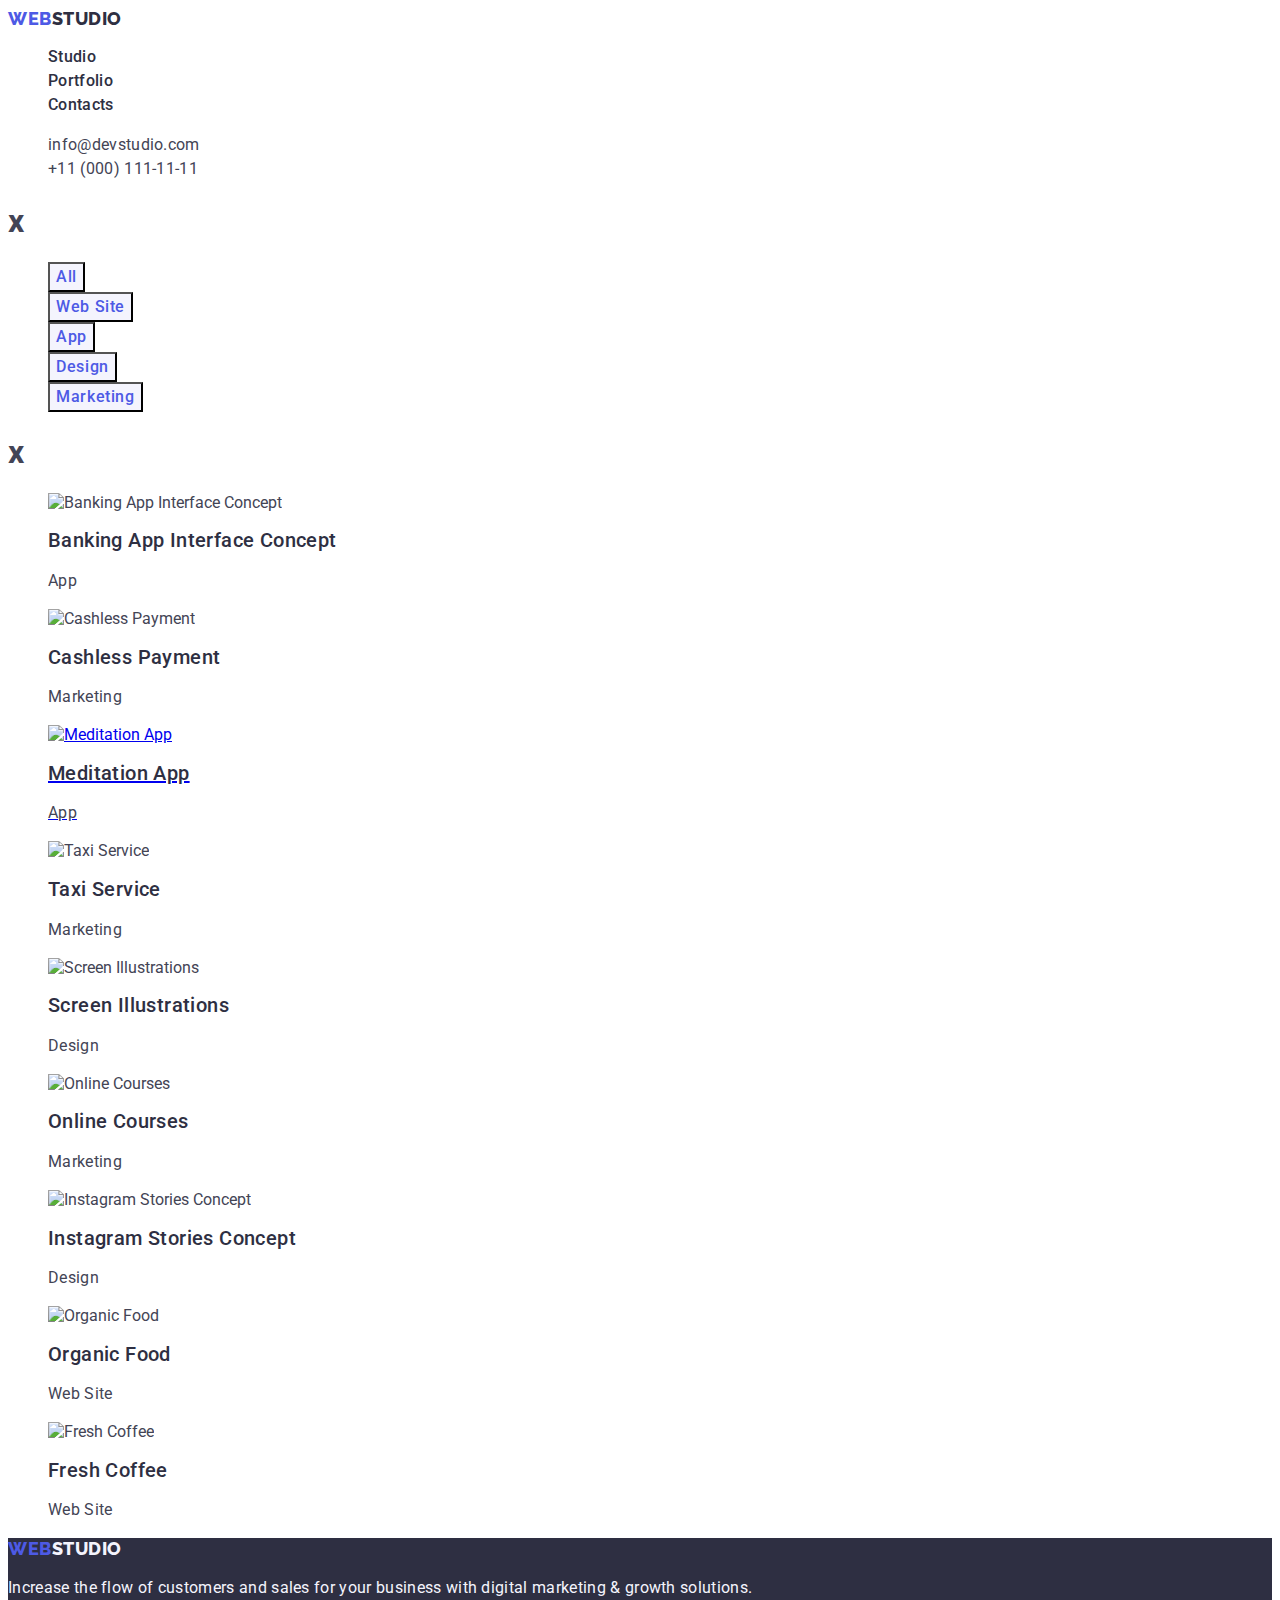
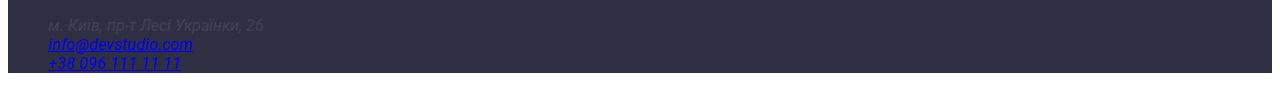
==== portfolio.html @ 15f77761 "1111" ====
<!DOCTYPE html>
<html lang="en">

<head>
    <meta charset="UTF-8">
    <meta http-equiv="X-UA-Compatible" content="IE=edge">
    <meta name="viewport" content="width=device-width, initial-scale=1.0">
    <link rel="preconnect" href="https://fonts.googleapis.com">
    <link rel="preconnect" href="https://fonts.gstatic.com" crossorigin>
    <link href="https://fonts.googleapis.com/css2?family=Raleway:wght@800&family=Roboto:wght@400;500;700&display=swap"
        rel="stylesheet">
    <link rel="preconnect" href="https://fonts.googleapis.com">
    <link rel="preconnect" href="https://fonts.gstatic.com" crossorigin>
    <link href="https://fonts.googleapis.com/css2?family=Roboto:wght@400;500;700&display=swap" rel="stylesheet">
    <title>Студія</title>
    <link rel="stylesheet" href="./css/styles.css">
</head>

<body>
        <header class="header">
            <nav class="nav">
                <a href="./index.html" class="header-logo link">Web<span>Studio</span></a>
                <ul class="header-menu list">
                    <li class="header-menu-item"><a href="./index.html" class="header-menu link list">Studio</a></li>
                    <li class="header-menu-item"><a href="./portfolio.html" class="header-menu link list">Portfolio</a></li>
                    <li class="header-menu-item"><a href="" class="header-menu link list">Contacts</a></li>
                </ul>
            </nav>
            <address class="address">
                <ul class="address-menu list">
                    <li class="address-menu-item ">
                        <a href="mailto:info@devstudio.com" class="address-menu link">info@devstudio.com</a>
                    </li>
                    <li class="address-menu-item">
                        <a href="tel:+110001111111" class="address-menu link">+11 (000) 111-11-11</a>
                    </li>
                </ul>
            </address>
        </header>

    <main>
    <section>
<h1 class="p-hero-title">x</h1>
<ul class="p-hero-menu list">
    <li class="p-hero-menu-item"><button type="button" class="p-btn">All</button></li>
    <li class="p-hero-menu-item"><button type="button" class="p-btn">Web Site</button></li>
    <li class="p-hero-menu-item"><button type="button" class="p-btn">App</button></li>
    <li class="p-hero-menu-item"><button type="button" class="p-btn">Design</button></li>
    <li class="p-hero-menu-item"><button type="button" class="p-btn">Marketing</button></li>
</ul>

<h1 class="p-direction-title">x</h1>
<ul class="p-direction-menu list">
    <li class="p-direction-menu-item link">
        <a href="./" target="_blank"></a>
        <img src="./images/img_(5)(1).jpg" alt="Banking App Interface Concept" width="360" />
        <h2 class="p-direction-subtitle">Banking App Interface Concept</h2>
        <p class="p-direction-text">App</p>
    </li>
    <li class="p-direction-menu-item link">
        <a href="./" target="_blank"></a>
        <img src="./images/img_(6)(1).jpg" alt="Cashless Payment" width="360" />
        <h2 class="p-direction-subtitle">Cashless Payment</h2>
        <p class="p-direction-text">Marketing</p>
    </li>
    <li class="p-direction-menu-item link"></a>
        <a href="./" target="_blank">
        <img src="./images/img_(7)(1).jpg" alt="Meditation App" width="360" />
        <h2 class="p-direction-subtitle">Meditation App</h2>
        <p class="p-direction-text">App</p>
    </li>
    <li class="p-direction-menu-item link">
        <a href="./" target="_blank"></a>
        <img src="./images/img_(8)(1).jpg" alt="Taxi Service" width="360" />
        <h2 class="p-direction-subtitle">Taxi Service</h2>
        <p class="p-direction-text">Marketing</p>
    </li>
    <li class="p-direction-menu-item link">
        <a href="./" target="_blank"></a>
        <img src="./images/img_(9)(1).jpg" alt="Screen Illustrations" width="360" />
        <h2 class="p-direction-subtitle">Screen Illustrations</h2>
        <p class="p-direction-text">Design</p>
    </li>
    <li class="p-direction-menu-item link">
        <a href="./" target="_blank"></a>
        <img src="./images/img_(10)(1).jpg" alt="Online Courses" width="360" />
        <h2 class="p-direction-subtitle">Online Courses</h2>
        <p class="p-direction-text">Marketing</p>
    </li>
    <li class="p-direction-menu-item link">
        <a href="./" target="_blank"></a>
        <img src="./images/img_(11)(1).jpg" alt="Instagram Stories Concept" width="360" />
        <h2 class="p-direction-subtitle">Instagram Stories Concept</h2>
        <p class="p-direction-text">Design</p>
    </li>
    <li class="p-direction-menu-item link">
        <a href="./" target="_blank"></a>
        <img src="./images/img_(12)(1).jpg" alt="Organic Food" width="360" />
        <h2 class="p-direction-subtitle">Organic Food</h2>
        <p class="p-direction-text">Web Site</p>    
    </li>
    <li class="p-direction-menu-item link">
        <a href="./" target="_blank"></a>
        <img src="./images/img_(13)(1).jpg" alt="Fresh Coffee" width="360" />
        <h2 class="p-direction-subtitle">Fresh Coffee</h2>
        <p class="p-direction-text">Web Site</p>
    </li>
</ul>
    </section>
    </main>


    <footer class="footer">
        <a href="./index.html" class="p-logo link">Web<span class="span">Studio</span></a>
        <p class="footer-text">Increase the flow of customers and sales for your business with digital marketing & growth
            solutions.</p>
        <address class="p-adress">
            <ul class="p-address-menu list">
                <li>
                    м. Київ, пр-т Лесі Українки, 26
                </li>
                <li>
                    <a href="mailto:info@devstudio.com">info@devstudio.com</a>
                </li>
                <li>
                    <a href="tel:+380961111111">+38 096 111 11 11</a>
                </li>
            </ul>
        </address>
    </footer>
    
</body>

</html>
---- css/styles.css ----
:root {
--hero-color: #FFFFFF;
--main-color: #2E2F42;
--second-color: #434455;
}



body {
    font-family: 'Roboto', sans-serif;
    color: #434455;
    background-color:#FFFFFF;
}

.header-logo {
    font-family: 'Raleway', sans-serif;
    font-size: 18px;
    font-weight: 800;
    line-height: 1.17;
    letter-spacing: 0.03em;
    text-transform: uppercase;
    color: #4d5ae5;
    text-decoration: none;
}
.header-menu-item {
    font-weight: 500;
    font-size: 16px;
    line-height: 1.5;
    letter-spacing: 0.02em;
    color: #2e2f42;
}
.header-logo span {
    color: #2e2f42;


}

.header-menu {
    font-weight: 500;
    font-size: 16px;
    line-height: 1.5;
    letter-spacing: 0.02em;
    color: #2e2f42;
}

.link {
    text-decoration: none;
}

.list {
    list-style: none;
}

.header-menu-item:hover {
    color: #404bbf;
}

.header-menu-item:focus {
        color: #404bbf;
    }

.address {
    font-style: normal;
    line-height: 1.5;
    letter-spacing: 0.02em;
    color: #434455;
}
.address-menu:hover {
    color: #404bbf;
}

.address-menu:focus {
    color: #404bbf;
}

.direction-menu-item:hover {
    color: #2e2f42;
}






.hero {
    background-color: #2e2f42;
}
.hero-title {
    font-family: "Roboto", sans-serif;
    font-size: 56px;
    font-weight: 700;
    line-height: 1.07;
    letter-spacing: 0.02em;
    color: #ffffff;
    text-align: center;
}
.btn {
    font-family: "Roboto", sans-serif;
    font-size: 16px;
    font-weight: 500;
    line-height: 1.5;
    letter-spacing: 0.04em;
    color: #ffffff;
    background-color: #4D5AE5;
    cursor: pointer;
}
.direction-subtitle {
font-weight: 500;
font-size: 20px;
line-height: 1.2;
letter-spacing: 0.02em;
color: #2e2f42;
}
.direction-text {
    font-size: 16px;
    font-weight: 400;
    line-height: 24px;
    letter-spacing: 0.02em;
    
}
.working-title {
    font-size: 36px;
    line-height: 1.11;
    text-align: center;
    letter-spacing: 0.02em;
    text-transform: capitalize;
    color: #2e2f42;
    
    
}

.working-menu-item {
line-height: 1.5;
letter-spacing: 0.02em;
color: #434455;

}
.team-title {
    font-size: 36px;
    line-height: 1.11;
    text-align: center;
    letter-spacing: 0.02em;
    text-transform: capitalize;
    color: #2e2f42;
}
.team {
background-color: #F4F4FD;
font-size: 36px;
line-height: 1.11;
text-align: center;
letter-spacing: 0.02em;
text-transform: capitalize; 
color: #2e2f42;
}


.team-subtitle {
    font-size: 20px;
    font-weight: 500;
    line-height: 1.2;
    letter-spacing: 0.02em;
    
}

.team-text {
    font-size: 16px;
    font-weight: 400;
    line-height: 1.5;
    letter-spacing: 0.02em;
    color: #434455;
}

.team-menu-item {
background-color: #FFFFFF;

}



.address-menu-item {
    font-size: 16px;
    font-weight: 400;
    line-height: 1.5;
    letter-spacing: 0.02em;
    text-align: left;
    
}




.p-btn{
font-family: "Roboto", sans-serif;
font-weight: 500;
font-size: 16px;
line-height: 1.5;
letter-spacing: 0.04em;
color: #4d5ae5;
background-color: #F4F4FD;
cursor: pointer;
}

.header-menu:hover {
color: #404bbf;
}

.header-menu:focus {
color: #404bbf;
}

.p-btn:hover {
color: #404bbf;

}

.p-btn:focus {
color: #404bbf;
}

.btn:hover {
color: #404bbf;
background-color: #404BBF;
}

.btn:focus {
color: #404bbf;
background-color: #404BBF;
}



.header-menu:hover {
color: #404bbf;
}
.header-menu:focus {
color: #404bbf;
}
.p-btn {
    font-family: "Roboto", sans-serif;
    font-size: 16px;
    font-weight: 500;
    line-height: 1.5;
    letter-spacing: 0.04em;
    text-align: center;
    background-color: #F4F4FD;
}
.p-direction-subtitle {
    font-size: 20px;
    font-weight: 500;
    line-height: 1.20;
    letter-spacing: 0.02em;
    color: #2e2f42;
}
.p-direction-text {
    font-size: 16px;
    font-weight: 400;
    line-height: 1.5;
    letter-spacing: 0.02em;
    color: #434455;
}
.footer-text {
line-height: 1.5;
color:#F4F4FD;
letter-spacing: 0.02em;
}

.footer {
    background-color: #2e2f42;
}
.p-logo {
    font-family: "Raleway", sans-serif;
    font-weight: 800;
    font-size: 18px;
    line-height: 1.17;
    letter-spacing: 0.03em;
    text-transform: uppercase;
    color: #4d5ae5;
}
.span {
    color: #f4f4fd;
    

}

.address-menu {
font-size: 16px;
line-height: 1.5;
letter-spacing: 0.02em;
color: #434455;
}
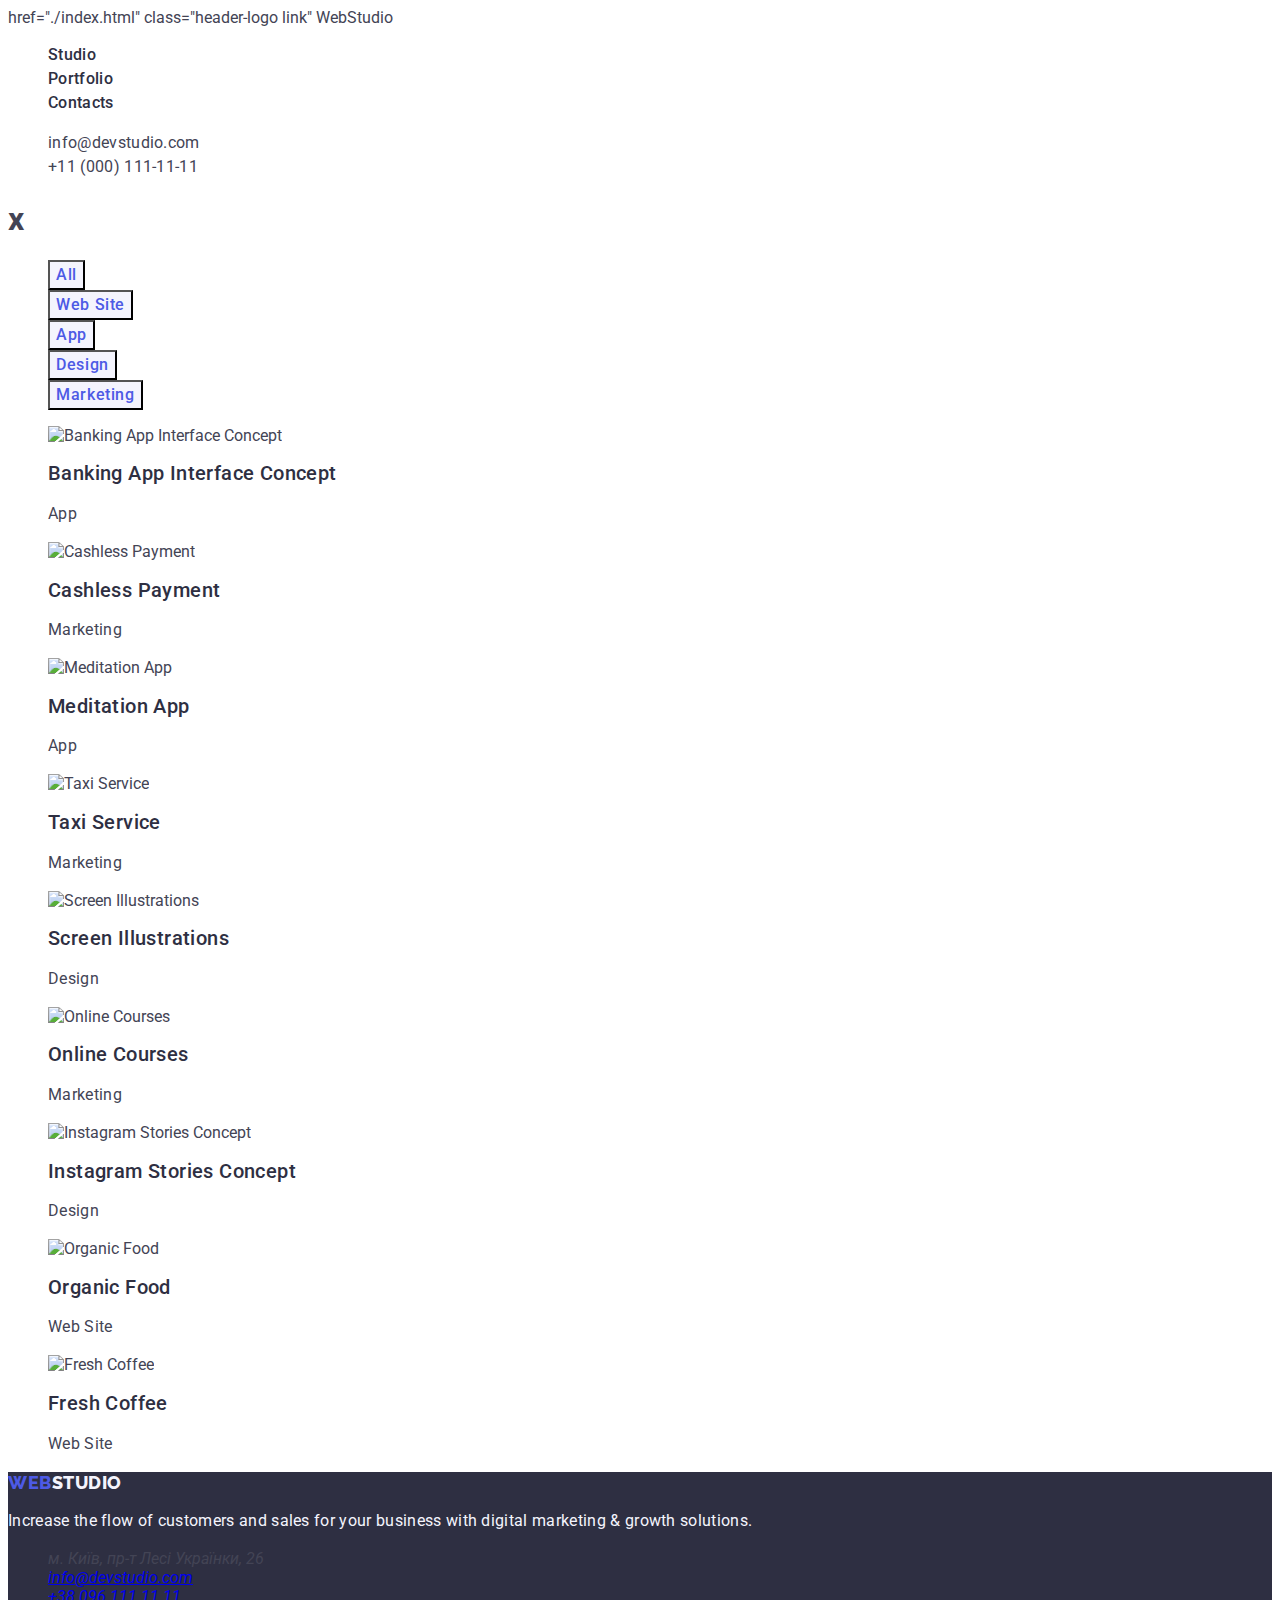
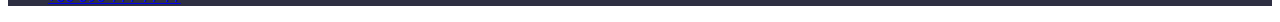
==== commit 78e99cf2: "6661" ====
--- a/portfolio.html
+++ b/portfolio.html
@@ -17,9 +17,10 @@
 </head>
 
 <body>
+    
         <header class="header">
             <nav class="nav">
-                <a href="./index.html" class="header-logo link">Web<span>Studio</span></a>
+               <a>href="./index.html" class="header-logo link" Web<span>Studio</span></a>
                 <ul class="header-menu list">
                     <li class="header-menu-item"><a href="./index.html" class="header-menu link list">Studio</a></li>
                     <li class="header-menu-item"><a href="./portfolio.html" class="header-menu link list">Portfolio</a></li>
@@ -49,7 +50,7 @@
     <li class="p-hero-menu-item"><button type="button" class="p-btn">Marketing</button></li>
 </ul>
 
-<h1 class="p-direction-title">x</h1>
+
 <ul class="p-direction-menu list">
     <li class="p-direction-menu-item link">
         <a href="./" target="_blank"></a>
@@ -63,12 +64,13 @@
         <h2 class="p-direction-subtitle">Cashless Payment</h2>
         <p class="p-direction-text">Marketing</p>
     </li>
-    <li class="p-direction-menu-item link"></a>
-        <a href="./" target="_blank">
+    <li class="p-direction-menu-item link">
+        <a href="./" target="_blank"></a>
         <img src="./images/img_(7)(1).jpg" alt="Meditation App" width="360" />
         <h2 class="p-direction-subtitle">Meditation App</h2>
         <p class="p-direction-text">App</p>
     </li>
+    
     <li class="p-direction-menu-item link">
         <a href="./" target="_blank"></a>
         <img src="./images/img_(8)(1).jpg" alt="Taxi Service" width="360" />
--- a/css/styles.css
+++ b/css/styles.css
@@ -126,7 +126,9 @@
     text-transform: capitalize;
     color: #2e2f42;
     
-    
+ 
+    
+
 }
 
 .working-menu-item {
@@ -209,12 +211,14 @@
 }
 
 .p-btn:hover {
-color: #404bbf;
+color: #FFFFFF;
+background-color: #404BBF;
 
 }
 
 .p-btn:focus {
-color: #404bbf;
+color: #FFFFFF;
+background-color: #404BBF;
 }
 
 .btn:hover {
@@ -278,7 +282,6 @@
 }
 .span {
     color: #f4f4fd;
-    
 
 }
 
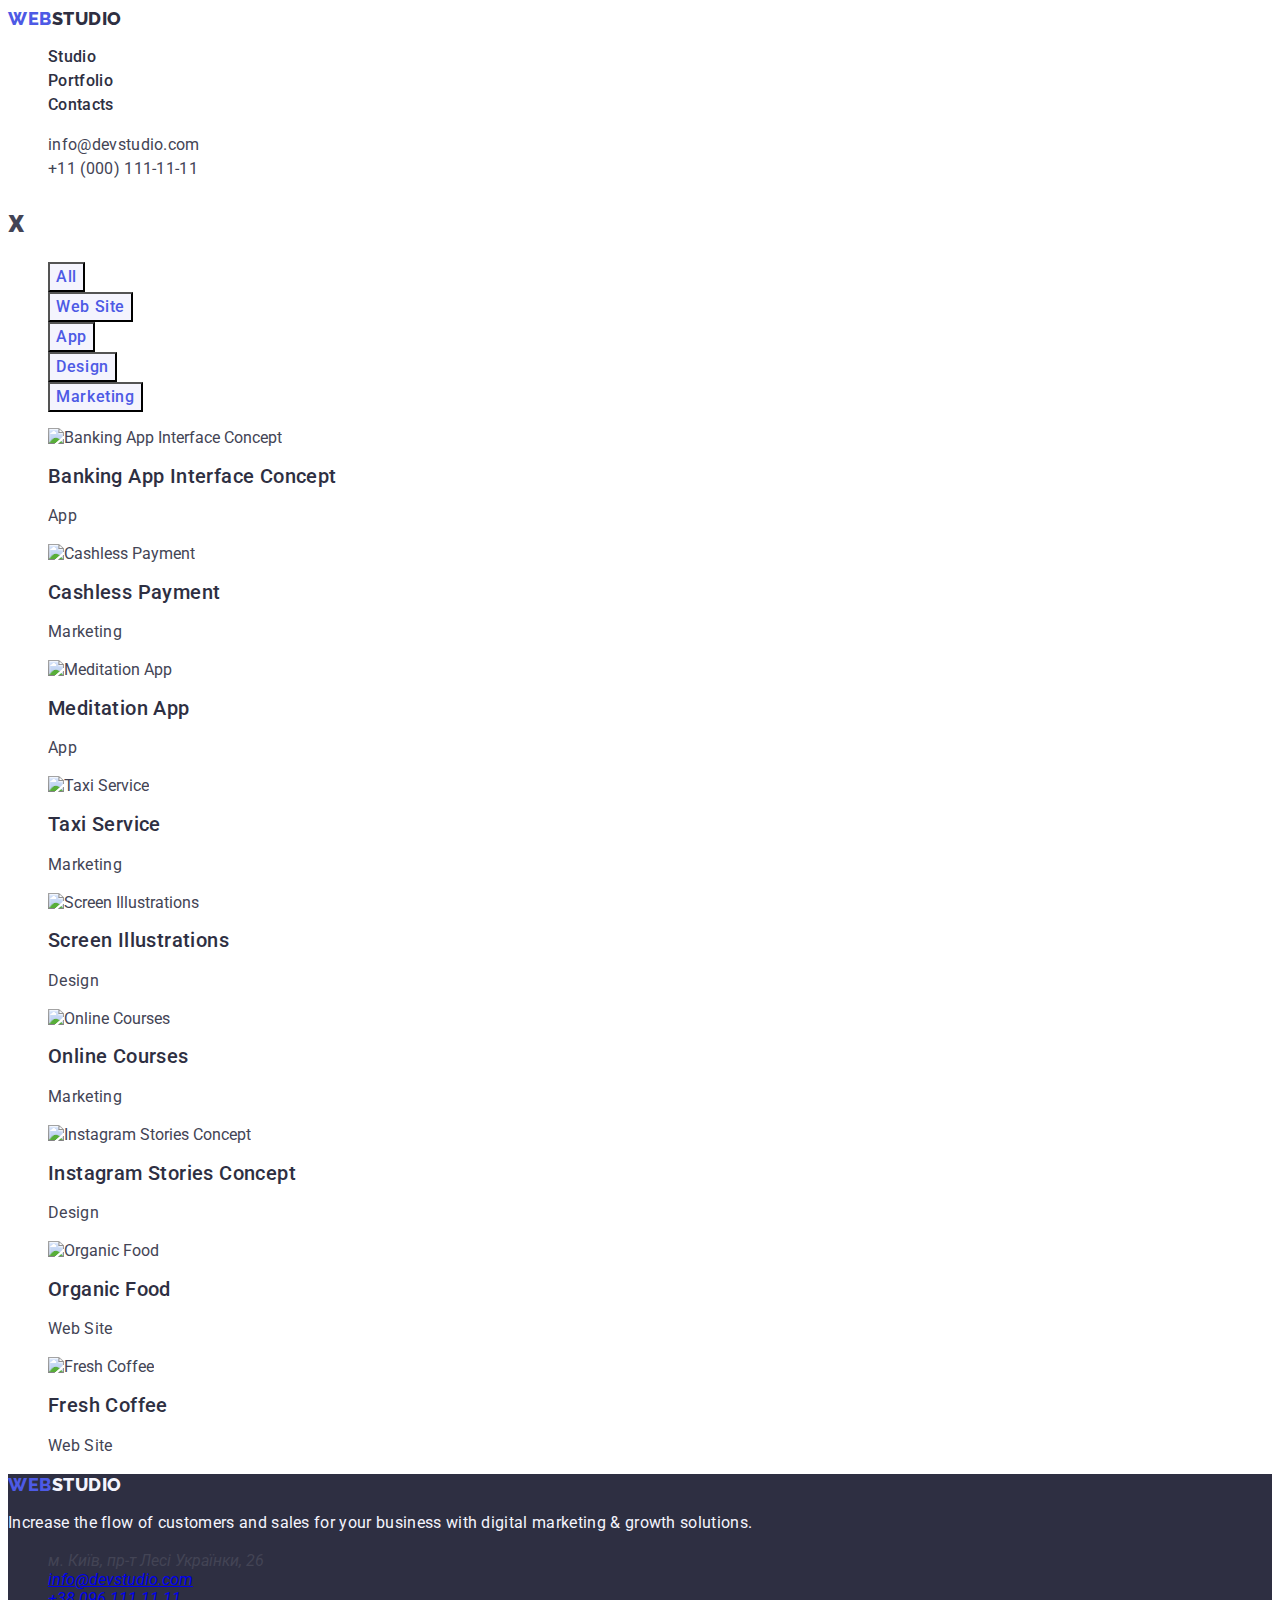
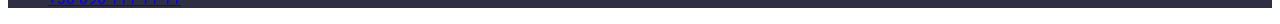
==== commit 72554c23: "66611" ====
--- a/portfolio.html
+++ b/portfolio.html
@@ -20,7 +20,8 @@
     
         <header class="header">
             <nav class="nav">
-               <a>href="./index.html" class="header-logo link" Web<span>Studio</span></a>
+                
+<a href="./index.html" class="header-logo link">Web<span>Studio</span></a>
                 <ul class="header-menu list">
                     <li class="header-menu-item"><a href="./index.html" class="header-menu link list">Studio</a></li>
                     <li class="header-menu-item"><a href="./portfolio.html" class="header-menu link list">Portfolio</a></li>
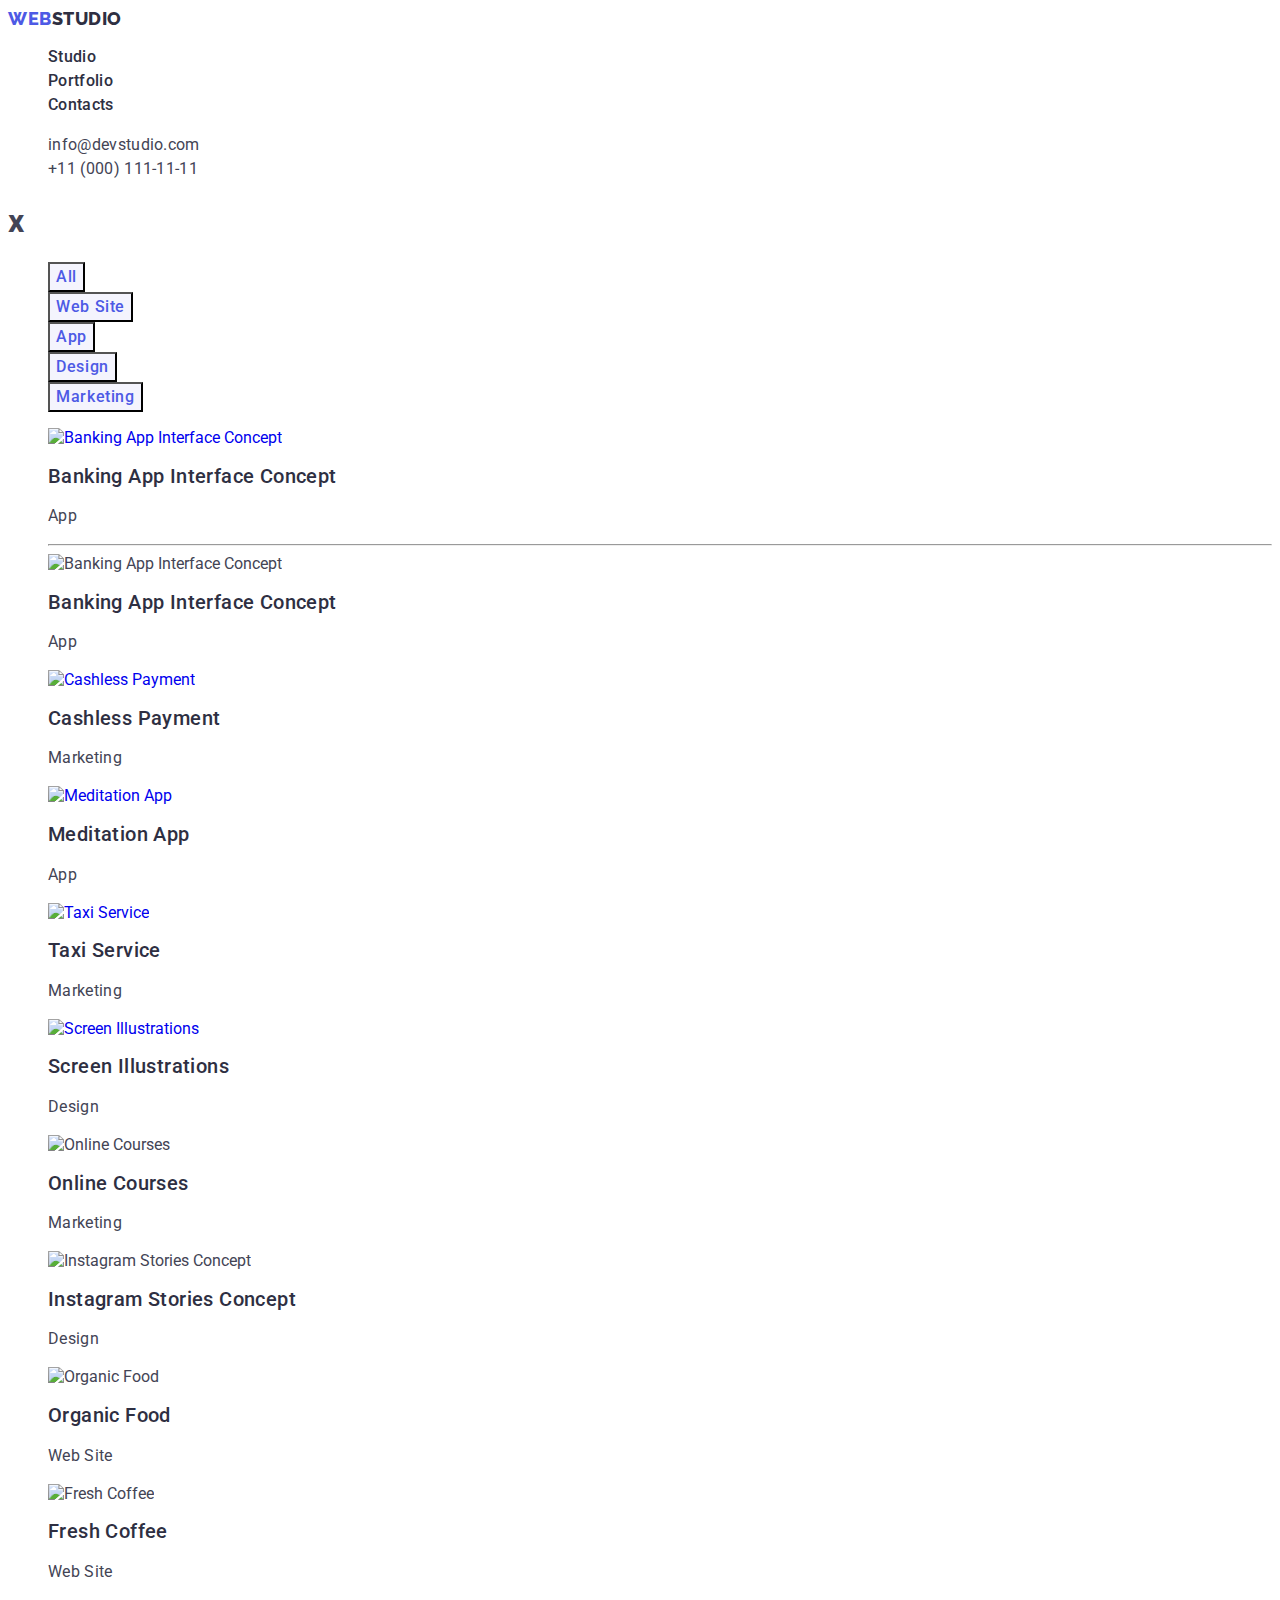
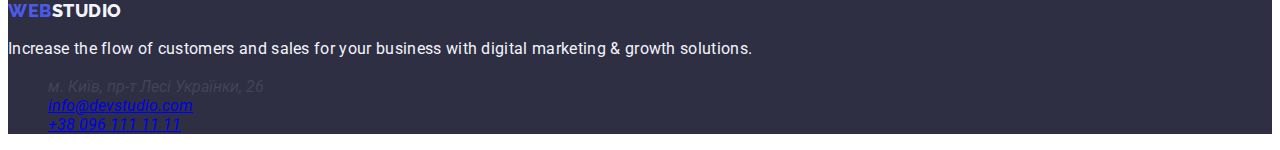
==== commit 56c81697: "16061" ====
--- a/portfolio.html
+++ b/portfolio.html
@@ -54,56 +54,65 @@
 
 <ul class="p-direction-menu list">
     <li class="p-direction-menu-item link">
-        <a href="./" target="_blank"></a>
+        <a href="./" target="_blank" class="link">
+        <img src="./images/img_(5)(1).jpg" alt="Banking App Interface Concept" width="360" />
+        <h2 class="p-direction-subtitle">Banking App Interface Concept</h2>
+        <p class="p-direction-text">App</p></a><hr href="./" target="_blank">
         <img src="./images/img_(5)(1).jpg" alt="Banking App Interface Concept" width="360" />
         <h2 class="p-direction-subtitle">Banking App Interface Concept</h2>
         <p class="p-direction-text">App</p>
+        </a>
+    
     </li>
     <li class="p-direction-menu-item link">
-        <a href="./" target="_blank"></a>
+        <a href="./" target="_blank" class="link">
         <img src="./images/img_(6)(1).jpg" alt="Cashless Payment" width="360" />
         <h2 class="p-direction-subtitle">Cashless Payment</h2>
         <p class="p-direction-text">Marketing</p>
+        </a>
     </li>
     <li class="p-direction-menu-item link">
-        <a href="./" target="_blank"></a>
+        <a href="./" target="_blank" class="link">
         <img src="./images/img_(7)(1).jpg" alt="Meditation App" width="360" />
         <h2 class="p-direction-subtitle">Meditation App</h2>
         <p class="p-direction-text">App</p>
+        </a>
     </li>
     
     <li class="p-direction-menu-item link">
-        <a href="./" target="_blank"></a>
+        <a href="./" target="_blank" class="link">
         <img src="./images/img_(8)(1).jpg" alt="Taxi Service" width="360" />
         <h2 class="p-direction-subtitle">Taxi Service</h2>
         <p class="p-direction-text">Marketing</p>
+        </a>
     </li>
     <li class="p-direction-menu-item link">
-        <a href="./" target="_blank"></a>
+        <a href="./" target="_blank" class="link">
         <img src="./images/img_(9)(1).jpg" alt="Screen Illustrations" width="360" />
         <h2 class="p-direction-subtitle">Screen Illustrations</h2>
         <p class="p-direction-text">Design</p>
+        </a>
     </li>
     <li class="p-direction-menu-item link">
-        <a href="./" target="_blank"></a>
+        <a href="./" target="_blank" class="link"></a>
         <img src="./images/img_(10)(1).jpg" alt="Online Courses" width="360" />
         <h2 class="p-direction-subtitle">Online Courses</h2>
         <p class="p-direction-text">Marketing</p>
     </li>
     <li class="p-direction-menu-item link">
-        <a href="./" target="_blank"></a>
+        <a href="./" target="_blank" class="link"></a>
         <img src="./images/img_(11)(1).jpg" alt="Instagram Stories Concept" width="360" />
         <h2 class="p-direction-subtitle">Instagram Stories Concept</h2>
         <p class="p-direction-text">Design</p>
     </li>
     <li class="p-direction-menu-item link">
-        <a href="./" target="_blank"></a>
+        <a href="./" target="_blank" class="link"></a>
         <img src="./images/img_(12)(1).jpg" alt="Organic Food" width="360" />
         <h2 class="p-direction-subtitle">Organic Food</h2>
         <p class="p-direction-text">Web Site</p>    
     </li>
     <li class="p-direction-menu-item link">
-        <a href="./" target="_blank"></a>
+        <a href="./" target="_blank" class="link"></a>
         <img src="./images/img_(13)(1).jpg" alt="Fresh Coffee" width="360" />
         <h2 class="p-direction-subtitle">Fresh Coffee</h2>
         <p class="p-direction-text">Web Site</p>
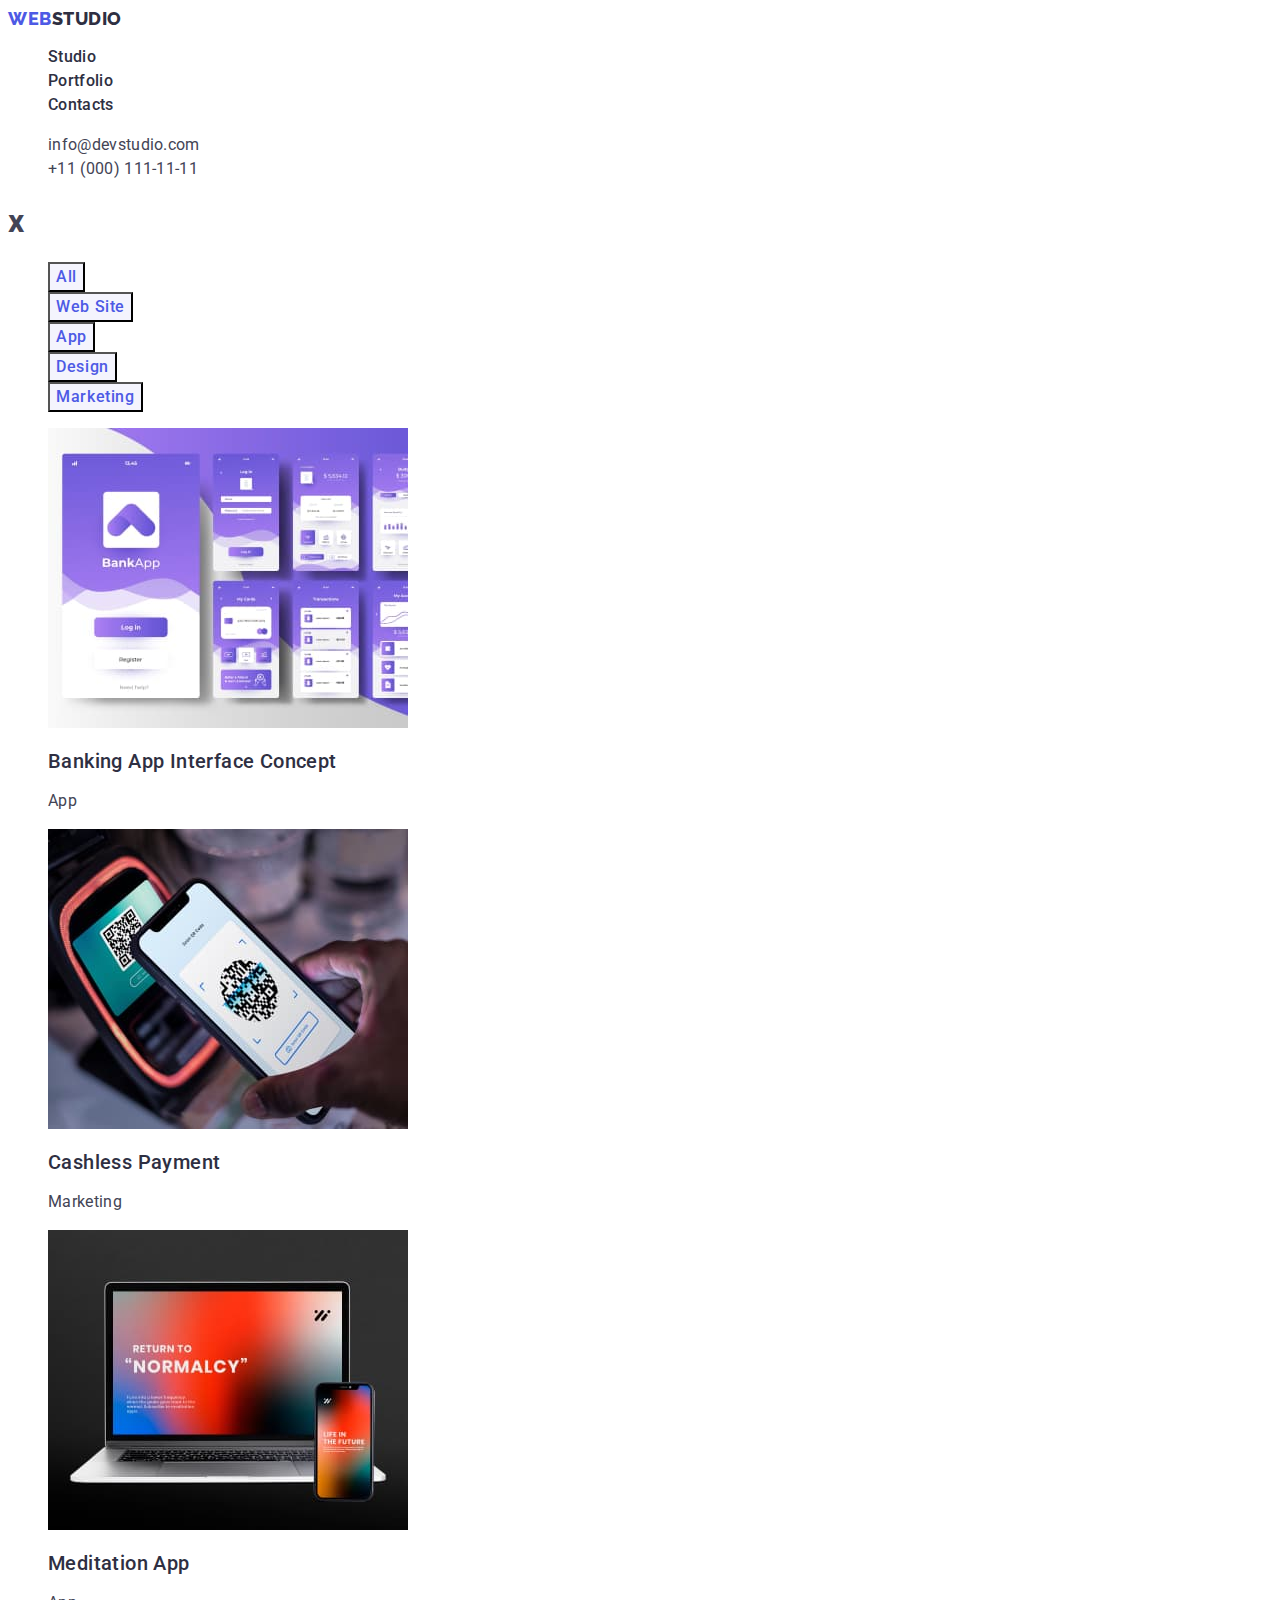
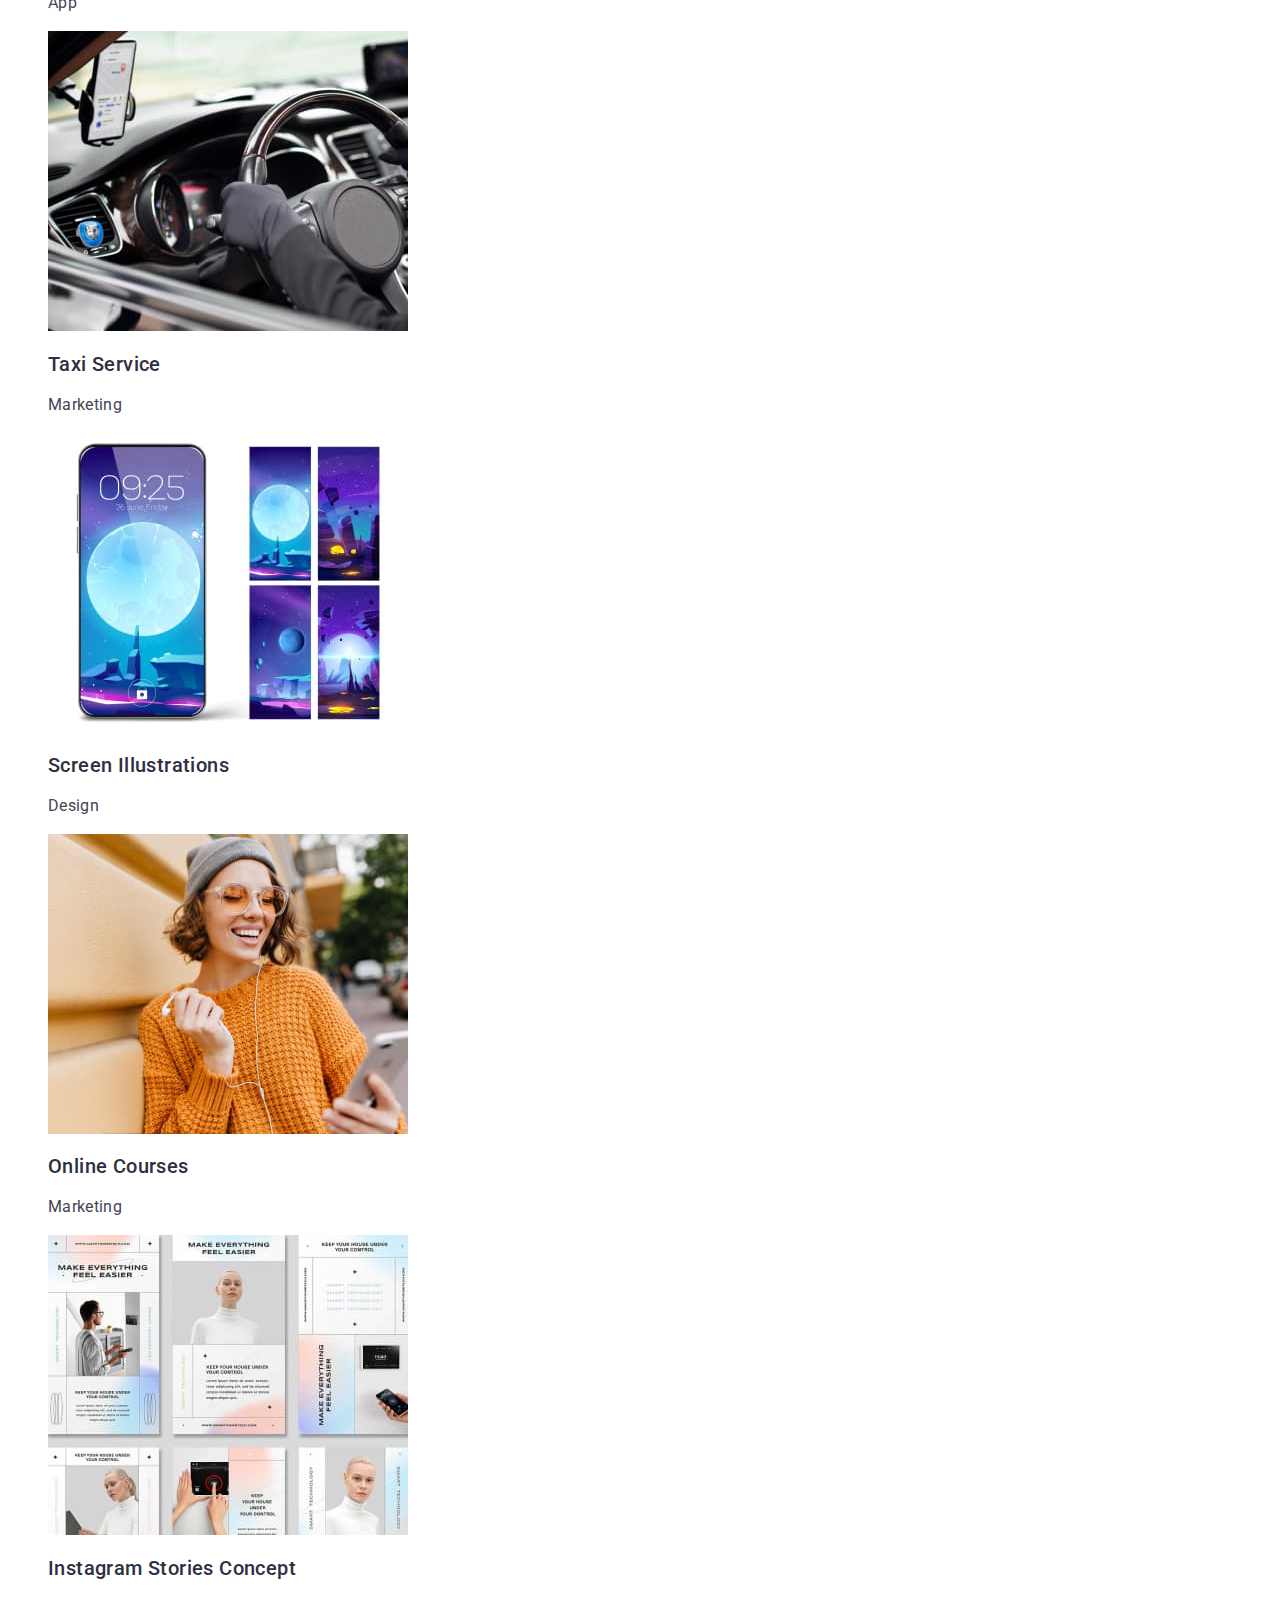
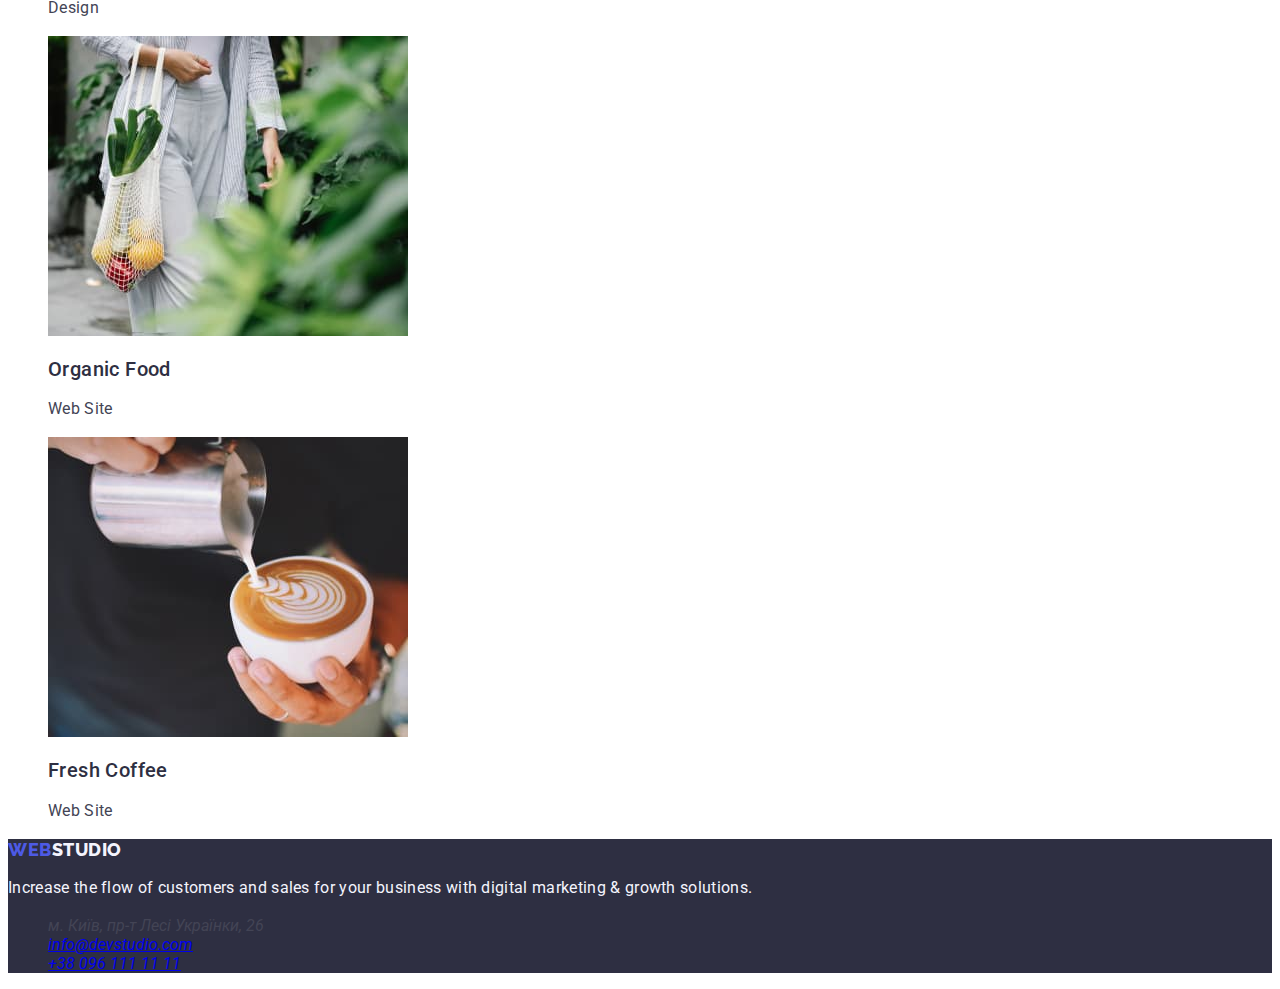
==== commit 5b45b201: "16065" ====
--- a/portfolio.html
+++ b/portfolio.html
@@ -21,7 +21,7 @@
         <header class="header">
             <nav class="nav">
                 
-<a href="./index.html" class="header-logo link">Web<span>Studio</span></a>
+<a href="./index.html" class="header-logo link">Web<span class="span">Studio</span></a>
                 <ul class="header-menu list">
                     <li class="header-menu-item"><a href="./index.html" class="header-menu link list">Studio</a></li>
                     <li class="header-menu-item"><a href="./portfolio.html" class="header-menu link list">Portfolio</a></li>
@@ -55,25 +55,21 @@
 <ul class="p-direction-menu list">
     <li class="p-direction-menu-item link">
         <a href="./" target="_blank" class="link">
-        <img src="./images/img_(5)(1).jpg" alt="Banking App Interface Concept" width="360" />
-        <h2 class="p-direction-subtitle">Banking App Interface Concept</h2>
-        <p class="p-direction-text">App</p></a><hr href="./" target="_blank">
-        <img src="./images/img_(5)(1).jpg" alt="Banking App Interface Concept" width="360" />
+        <img src="./images/img51.jpg" alt="Banking App Interface Concept" width="360" />
         <h2 class="p-direction-subtitle">Banking App Interface Concept</h2>
         <p class="p-direction-text">App</p>
         </a>
-    
     </li>
     <li class="p-direction-menu-item link">
         <a href="./" target="_blank" class="link">
-        <img src="./images/img_(6)(1).jpg" alt="Cashless Payment" width="360" />
+        <img src="./images/img61.jpg" alt="Cashless Payment" width="360" />
         <h2 class="p-direction-subtitle">Cashless Payment</h2>
         <p class="p-direction-text">Marketing</p>
         </a>
     </li>
     <li class="p-direction-menu-item link">
         <a href="./" target="_blank" class="link">
-        <img src="./images/img_(7)(1).jpg" alt="Meditation App" width="360" />
+        <img src="./images/img71.jpg" alt="Meditation App" width="360" />
         <h2 class="p-direction-subtitle">Meditation App</h2>
         <p class="p-direction-text">App</p>
         </a>
@@ -81,39 +77,39 @@
     
     <li class="p-direction-menu-item link">
         <a href="./" target="_blank" class="link">
-        <img src="./images/img_(8)(1).jpg" alt="Taxi Service" width="360" />
+        <img src="./images/img81.jpg" alt="Taxi Service" width="360" />
         <h2 class="p-direction-subtitle">Taxi Service</h2>
         <p class="p-direction-text">Marketing</p>
         </a>
     </li>
     <li class="p-direction-menu-item link">
         <a href="./" target="_blank" class="link">
-        <img src="./images/img_(9)(1).jpg" alt="Screen Illustrations" width="360" />
+        <img src="./images/img91.jpg" alt="Screen Illustrations" width="360" />
         <h2 class="p-direction-subtitle">Screen Illustrations</h2>
         <p class="p-direction-text">Design</p>
         </a>
     </li>
     <li class="p-direction-menu-item link">
         <a href="./" target="_blank" class="link"></a>
-        <img src="./images/img_(10)(1).jpg" alt="Online Courses" width="360" />
+        <img src="./images/img101.jpg" alt="Online Courses" width="360" />
         <h2 class="p-direction-subtitle">Online Courses</h2>
         <p class="p-direction-text">Marketing</p>
     </li>
     <li class="p-direction-menu-item link">
         <a href="./" target="_blank" class="link"></a>
-        <img src="./images/img_(11)(1).jpg" alt="Instagram Stories Concept" width="360" />
+        <img src="./images/img111.jpg" alt="Instagram Stories Concept" width="360" />
         <h2 class="p-direction-subtitle">Instagram Stories Concept</h2>
         <p class="p-direction-text">Design</p>
     </li>
     <li class="p-direction-menu-item link">
         <a href="./" target="_blank" class="link"></a>
-        <img src="./images/img_(12)(1).jpg" alt="Organic Food" width="360" />
+        <img src="./images/img121.jpg" alt="Organic Food" width="360" />
         <h2 class="p-direction-subtitle">Organic Food</h2>
         <p class="p-direction-text">Web Site</p>    
     </li>
     <li class="p-direction-menu-item link">
         <a href="./" target="_blank" class="link"></a>
-        <img src="./images/img_(13)(1).jpg" alt="Fresh Coffee" width="360" />
+        <img src="./images/img131.jpg" alt="Fresh Coffee" width="360" />
         <h2 class="p-direction-subtitle">Fresh Coffee</h2>
         <p class="p-direction-text">Web Site</p>
     </li>
--- a/css/styles.css
+++ b/css/styles.css
@@ -43,6 +43,9 @@
     color: #2e2f42;
 }
 
+.span {
+    color: #4D5AE5;
+}
 .link {
     text-decoration: none;
 }
@@ -239,6 +242,7 @@
 .header-menu:focus {
 color: #404bbf;
 }
+
 .p-btn {
     font-family: "Roboto", sans-serif;
     font-size: 16px;
